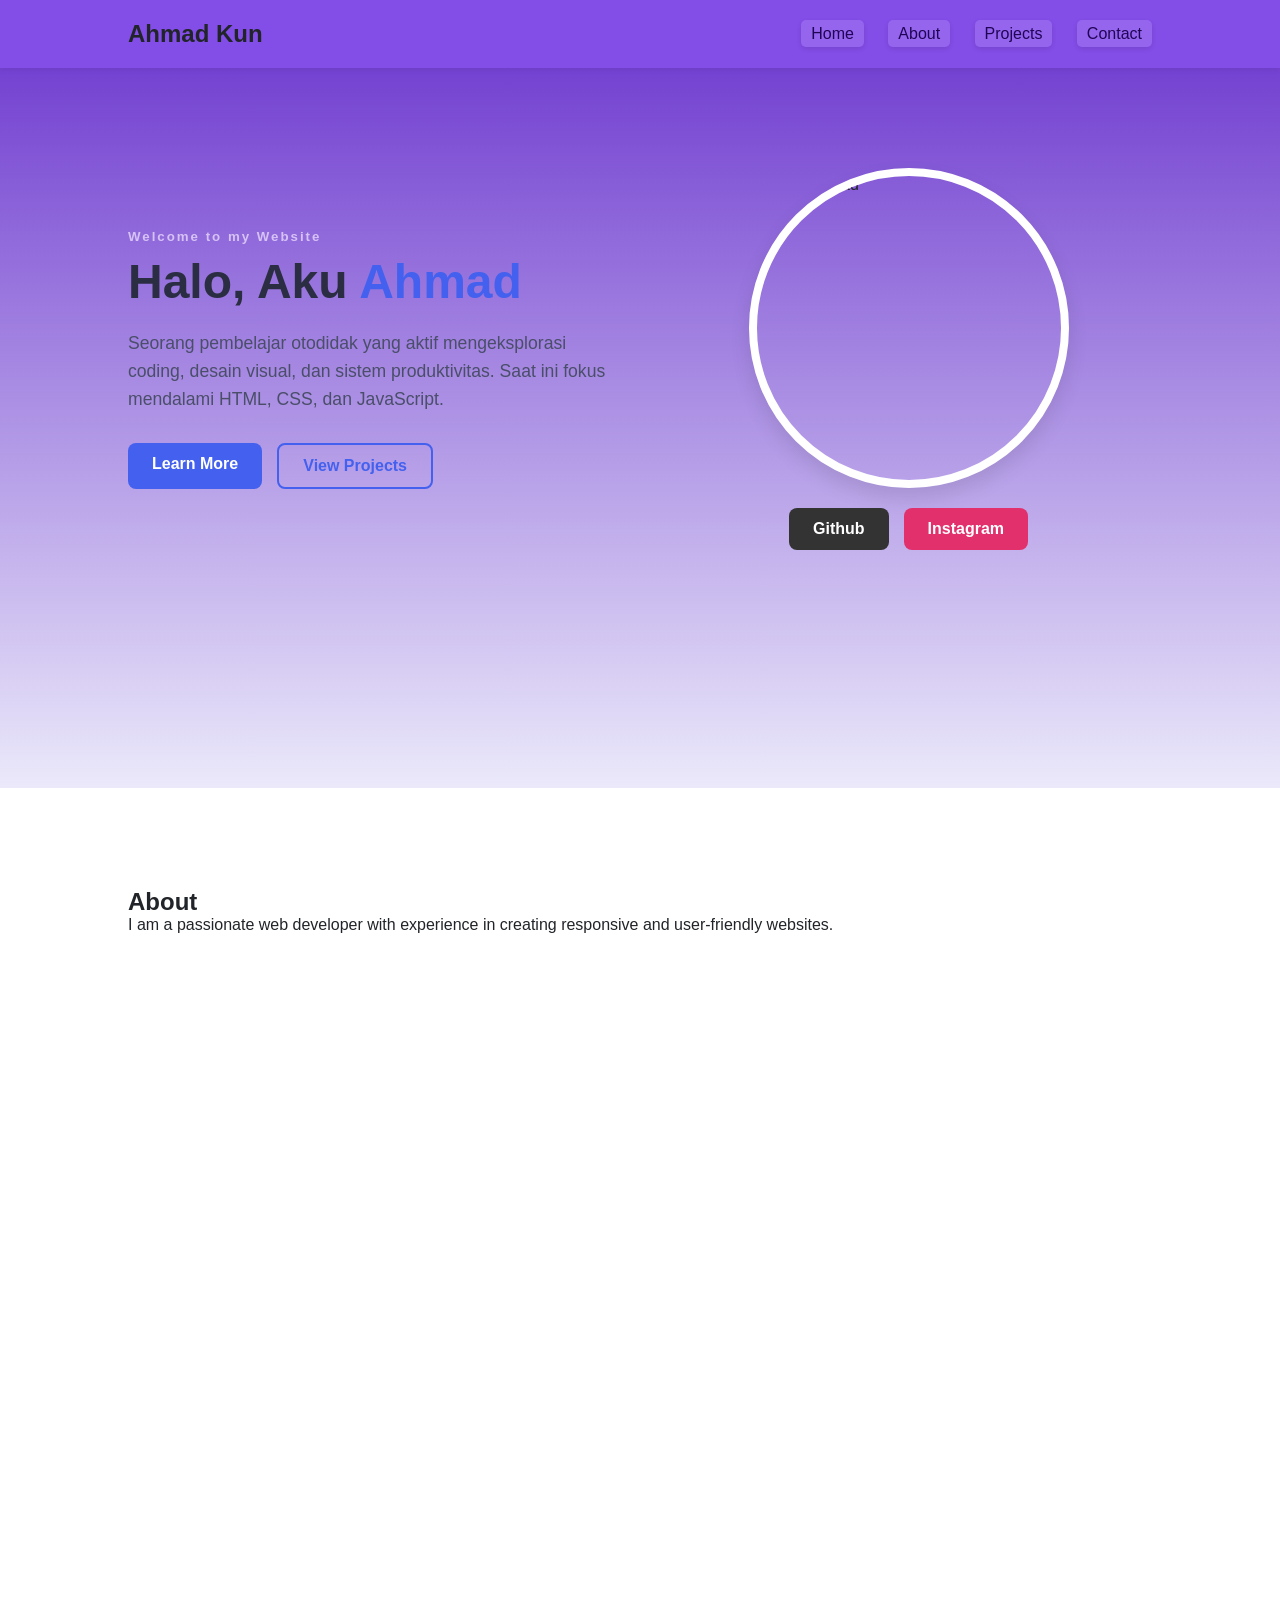
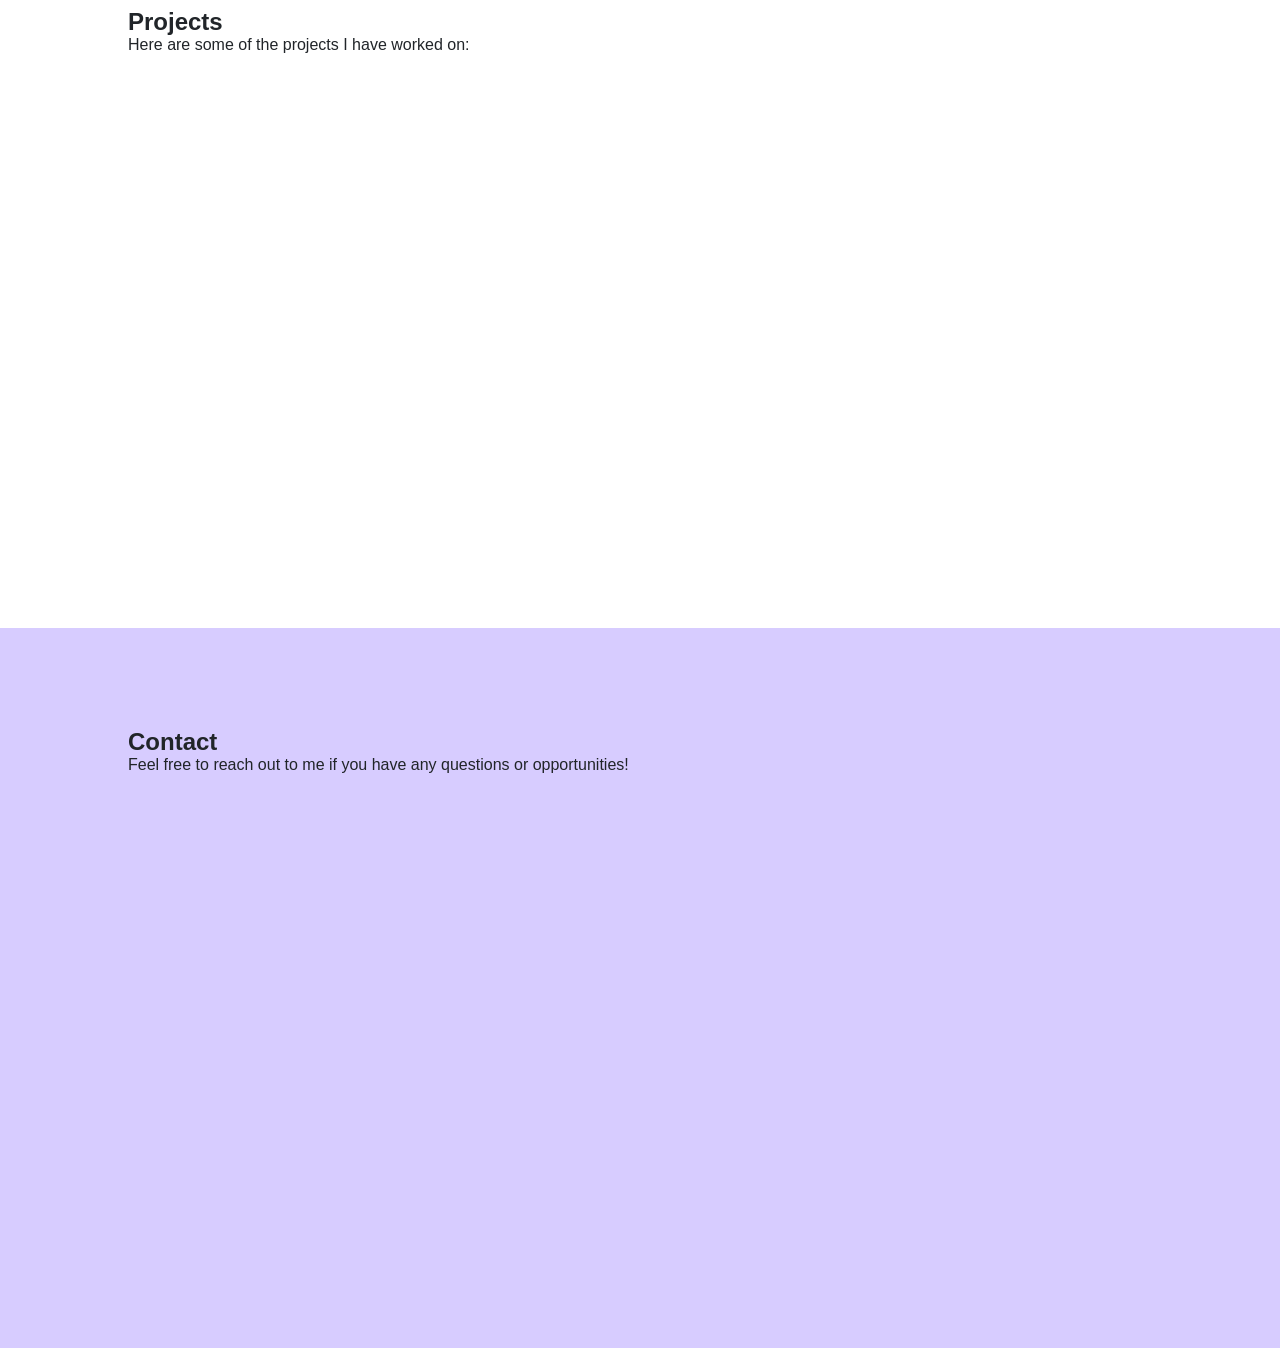
==== Portofolio.html @ 89f1696f "Section Home" ====
<!DOCTYPE html>
<html lang="en">
<head>
    <meta charset="UTF-8">
    <meta name="viewport" content="width=device-width, initial-scale=1.0">
    <title>Document</title>
    <link rel="stylesheet" href="Portofolio.css">
</head>
<body>

    <header>
        <div>
            <h2>Ahmad Kun</h2>
        </div>
        <nav>
            <a href="#home">Home</a>
            <a href="#about">About</a>
            <a href="#projects">Projects</a>
            <a href="#contact">Contact</a>
        </nav>
    </header>

    <section id="home">

        <div class="home-container">

            <div class="home-content">
                <h5>Welcome to my Website</h5>
                <h1>Halo, Aku <span class="highlight">Ahmad</span></h1>
                <p>Seorang pembelajar otodidak yang aktif mengeksplorasi coding, desain visual, dan sistem produktivitas. Saat ini fokus mendalami HTML, CSS, dan JavaScript.</p>
                <div class="home-buttons">
                    <a href="#about" class="btn btn-primary">Learn More</a>
                    <a href="#projects" class="btn btn-secondary">View Projects</a>
                </div>
            </div>
            
            <div class="home-profile">
                <img src="#" alt="Foto Ahmad">
                <div>
                    <a href="https://github.com/alkhudori1026" target="_blank" class="btn btn-third">Github</a>
                    <a href="https://www.instagram.com/aanais.ali/" target="_blank" class="btn btn-fourth">Instagram</a>
                </div>
            </div>

        </div>
        
    </section>

    <section id="about">
        <h2>About</h2>
        <p>I am a passionate web developer with experience in creating responsive and user-friendly websites.</p>
    </section>

    <section id="projects">
        <h2>Projects</h2>
        <p>Here are some of the projects I have worked on:</p>
    </section>

    <section id="contact">
        <h2>Contact</h2>
        <p>Feel free to reach out to me if you have any questions or opportunities!</p>
    </section>
    
</body>
</html>
---- Portofolio.css ----
/* 1. RESET BASE STYLE (Biar jarak bawaan browser hilang dan rapi) */
* {
    margin: 0;
    padding: 0;
    box-sizing: border-box;
}

/* Mengatur font global dan efek scroll mulus saat navigasi diklik */
html {
    font-family: 'Inter', sans-serif; /* Menggunakan font yang bersih */
    scroll-behavior: smooth;
    background-color: #d7ccff; /* Warna latar belakang abu-abu sangat muda */
    color: #212529; /* Warna teks utama */
}

/* 2. STYLING HEADER & NAVIGASI */
header {
    background-color: #834de7; /* Warna background header putih */
    padding: 20px 10%; /* Jarak atas-bawah 20px, kanan-kiri 10% agar seimbang */
    display: flex; /* Mengaktifkan mode flexbox */
    justify-content: space-between; /* Logo di kiri mentok, Navigasi di kanan mentok */
    align-items: center; /* Membuat teks logo dan menu sejajar lurus di tengah */
    box-shadow: 0 2px 5px rgba(0,0,0,0.05); /* Memberi efek bayangan tipis di bawah header */
    position: sticky; /* Membuat header tetap menempel di atas saat di-scroll */
    top: 0;
    z-index: 100;
}

/* Desain untuk Logo */
#logo h2 {
    font-weight: 700;
    color: #2b2d42; /* Warna biru gelap yang elegan */
}

/* Desain untuk Link Navigasi */
nav a {
    text-decoration: none; /* Menghilangkan garis bawah bawaan link */
    color: #210555; /* Warna teks abu-abu agar terlihat clean */
    background-color: #9565ee; /* Memberi warna latar belakang abu-abu muda */
    font-weight: 500;
    margin-left: 20px; /* Memberi jarak antar menu */
    padding: 5px 10px; /* Memberi ruang di dalam link agar lebih mudah diklik */
    border-radius: 5px; /* Membuat sudut link sedikit membulat */
    box-shadow: 0 2px 5px rgba(0,0,0,0.1); /* Memberi efek bayangan tipis di bawah link */
    transition: color 0.3s ease; /* Efek transisi halus saat cursor mendekat */
}

/* Efek ketika menu navigasi diarahkan cursor (Hover) */
nav a:hover {
    color: #cbb7f0; /* Warna berubah jadi gelap saat didekati */
    background-color: #834de7; /* Memberi warna latar belakang abu-abu muda */
}
/* Mengatur warna kotak/area HOME */
/* Mengatur warna kotak/area HOME dengan Gradasi */
#home {
    /* Gradasi miring 135 derajat dari biru cerah ke ungu lembut */
    background: linear-gradient(0deg, #ebe9fa 0%, #7442d1 100%);
    
    /* Alternatif warna lain kalau kamu suka warna semi-gelap modern:
    background: linear-gradient(135deg, #f5f7fa 0%, #c3cfe2 100%); 
    */
}

/* Mengatur warna kotak/area ABOUT */
#about {
    background-color: #ffffff; /* Warna putih bersih agar kontras dengan Home */
}

/* Mengatur warna kotak/area SKILLS */
#skills {
    background-color: #e2e8f0; /* Warna abu-abu yang sedikit lebih tegas */
}

/* Mengatur warna kotak/area PROJECTS */
#projects {
    background-color: #ffffff; /* Kembali ke warna putih */
}
/* Styling khusus untuk container Home */
.home-container {
    display: flex;
    justify-content: space-between;
    align-items: center;
    gap: 50px; /* Jarak antara kolom teks dan foto */
    width: 100%;
}

/* Mengatur kolom teks (Kiri) */
.home-content {
    flex: 1; /* Mengambil ruang proporsional */
}

.home-content h5 {
    color: #d6c2f5;
    letter-spacing: 2px;
    margin-bottom: 10px;
}

.home-content h1 {
    font-size: 3rem;
    margin-bottom: 20px;
    color: #2b2d42;
}

/* Efek warna khusus untuk nama kamu */
.highlight {
    color: #4361ee; /* Warna biru modern */
}

.home-content p {
    font-size: 1.1rem;
    line-height: 1.6;
    color: #4a4e69;
    margin-bottom: 30px;
}

/* Mengatur Tombol */
.home-buttons {
    display: flex;
    gap: 15px;
}

.btn {
    display: inline-block;
    padding: 12px 24px;
    border-radius: 8px;
    text-decoration: none;
    font-weight: 600;
    transition: all 0.3s ease;
}

.btn-primary {
    background-color: #4361ee;
    color: white;
}

.btn-primary:hover {
    background-color: #3046c4;
}

.btn-secondary {
    border: 2px solid #4361ee;
    color: #4361ee;
}

.btn-secondary:hover {
    background-color: #4361ee;
    color: white;
}

/* Styling untuk tombol ketiga (Github) */
.btn-third {
    background-color: #333;
    color: white;
}

.btn-third:hover {
    background-color: #555;
}

/* Styling untuk tombol keempat (Instagram) */
.btn-fourth {
    background-color: #e1306c;
    color: white;
}

.btn-fourth:hover {
    background-color: #d6336c;
}

/* Mengatur kolom foto (Kanan) */
.home-profile {
    flex: 1;
    display: flex;
    flex-direction: column;
    justify-content: center;
    gap: 20px;
}

.home-profile div {
    display: flex;
    justify-content: center;
    gap: 15px; /* Jarak antar tombol */
}

.home-profile div a {
    display: inline-block;
    transition: transform 0.3s ease, box-shadow 0.3s ease; /* Efek transisi halus */
}

.home-profile img {
    width: 320px; /* Atur lebar foto */
    height: 320px; /* Atur tinggi foto */
    border-radius: 50%; /* Membuat foto menjadi bulat otomatis */
    object-fit: cover; /* Agar foto tidak gepeng */
    border: 8px solid #ffffff; /* Efek bingkai putih */
    box-shadow: 0 10px 20px rgba(0,0,0,0.1); /* Efek bayangan halus */
    margin:auto; /* Membuat foto berada di tengah */
}
/* 3. STYLING SECTIONS (Mengatur Area Konten) */

/* Kita beri jarak atas-bawah (padding) yang sama untuk semua section agar rapi */
section {
    padding: 100px 10%; /* 100px atas-bawah agar ada ruang bernapas, 10% kanan-kiri */
    min-height: 80vh; /* Membuat tinggi minimal setiap section hampir memenuhi layar */
}
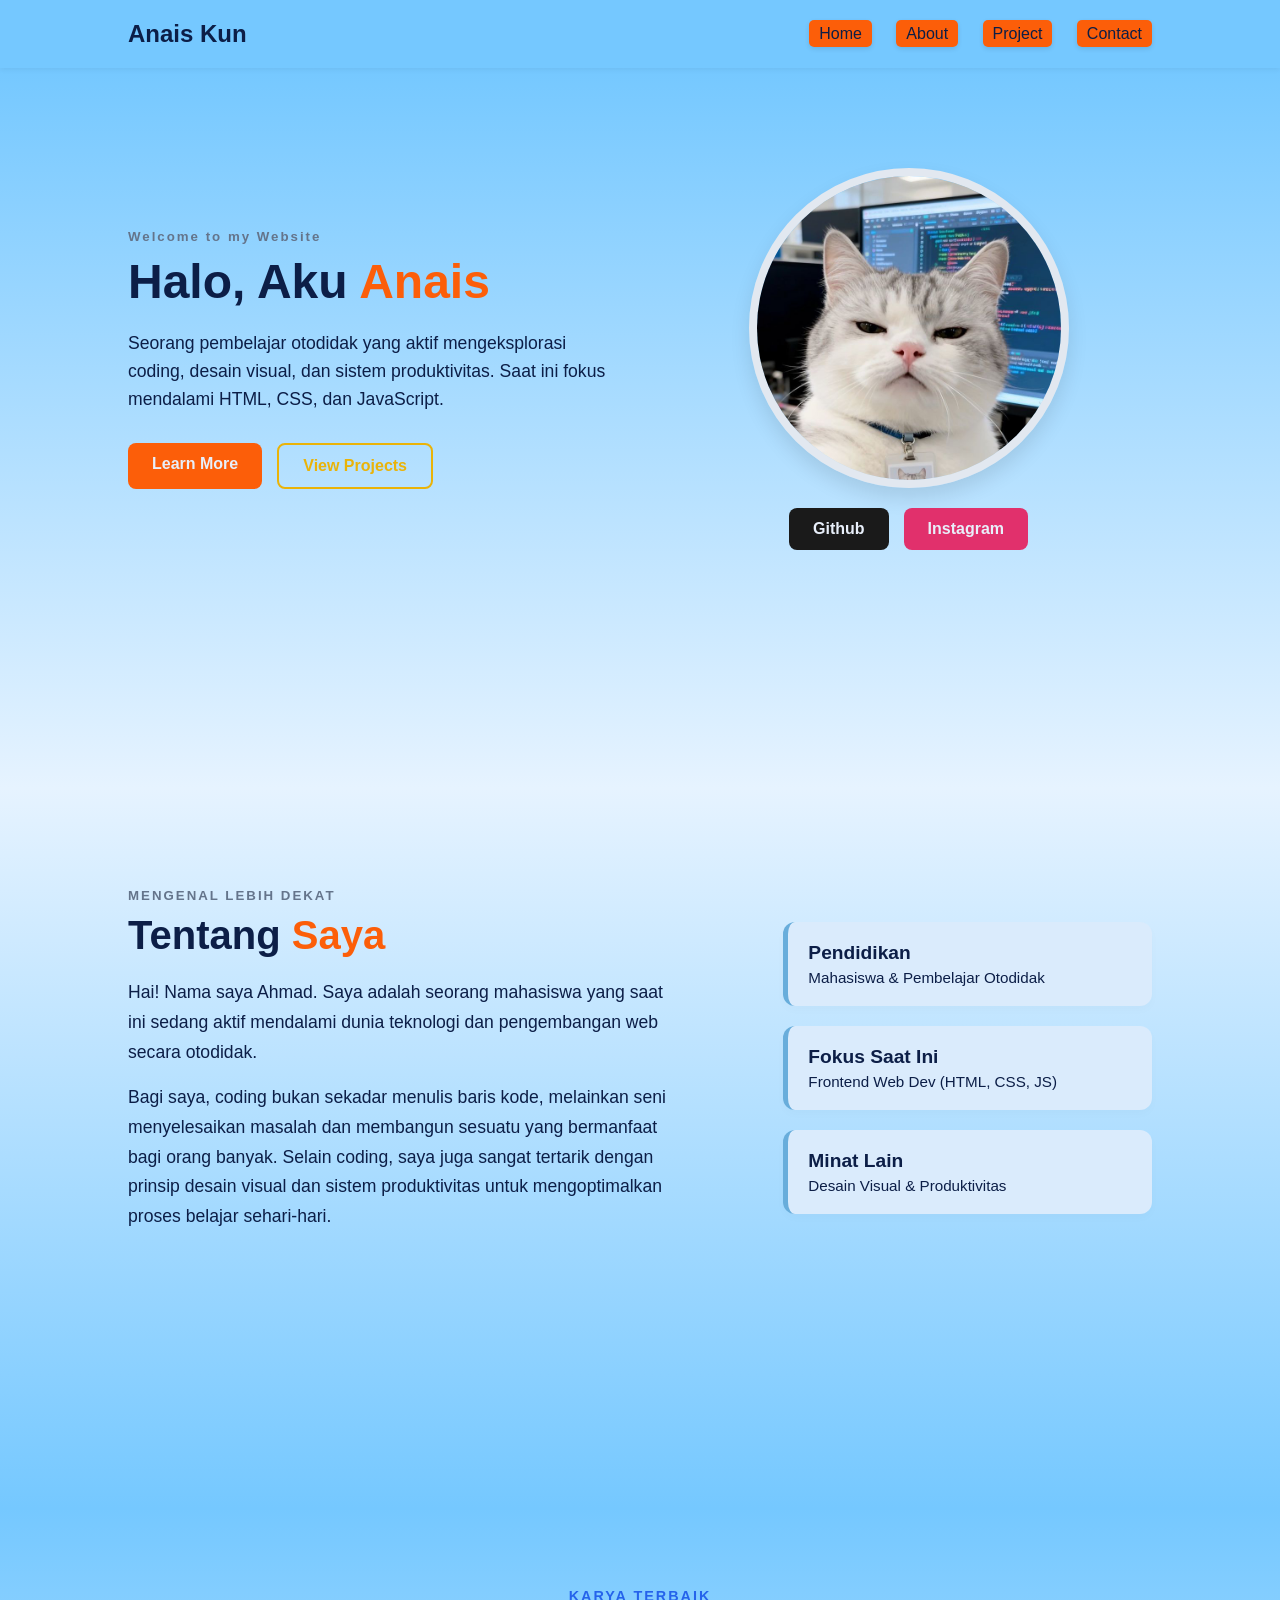
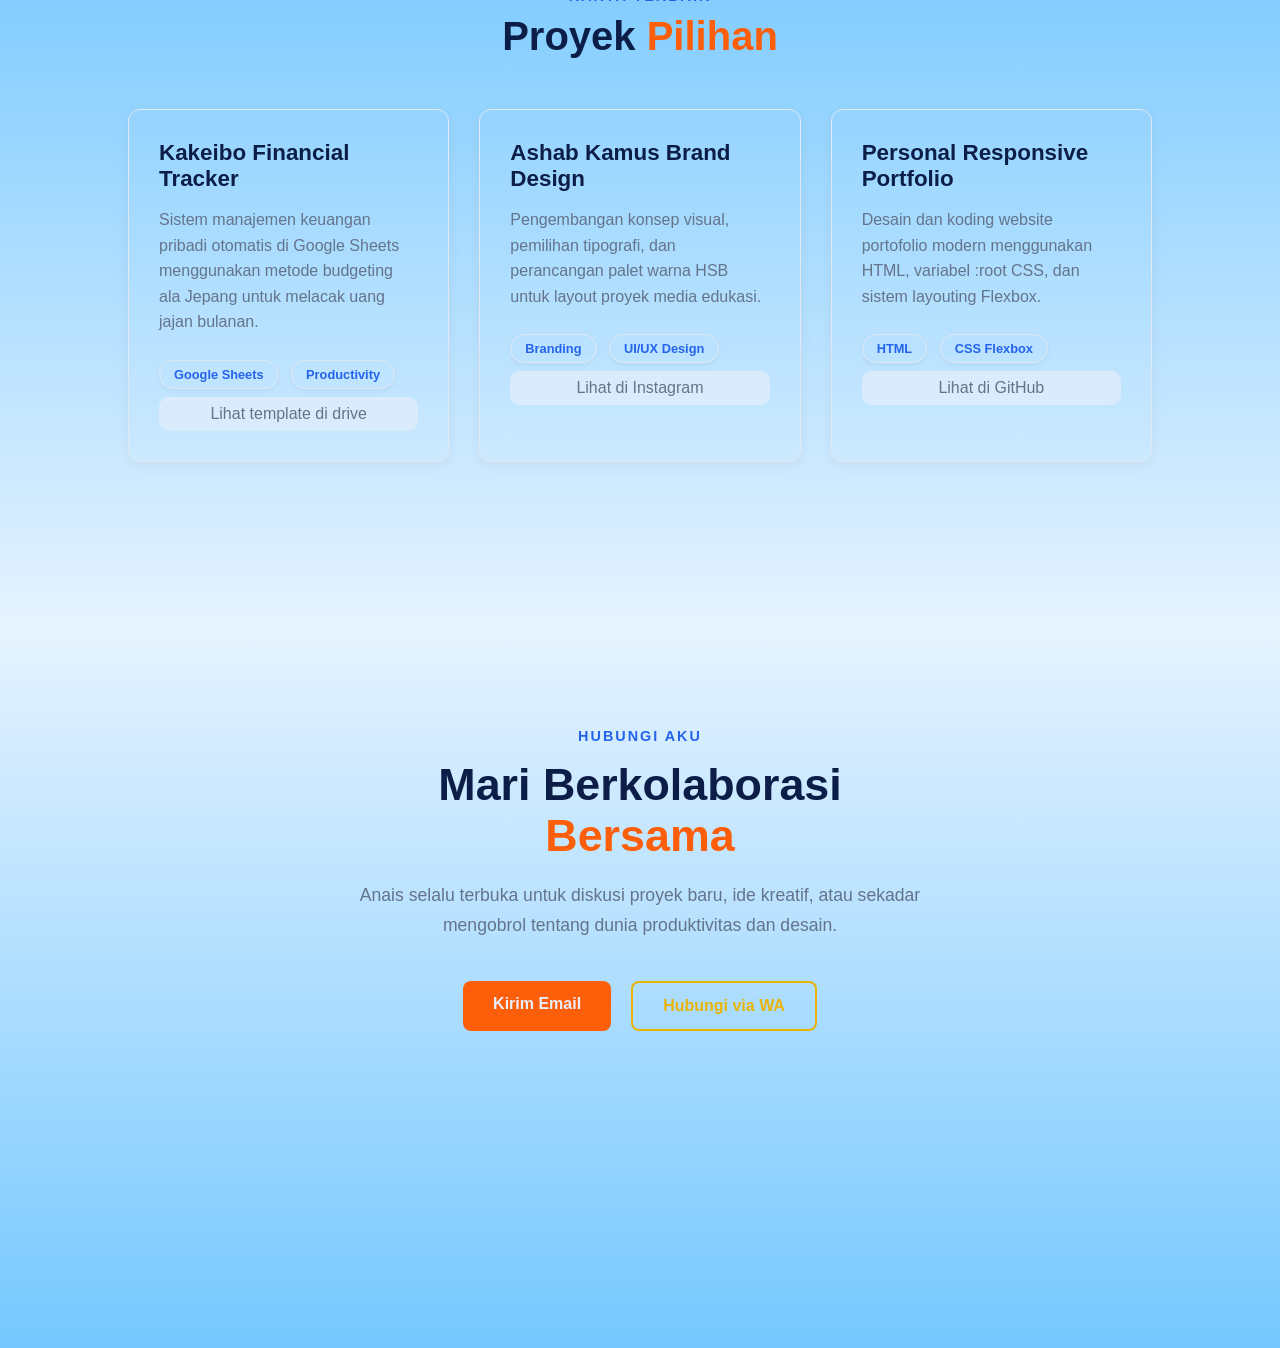
==== commit 155bc1c9: "Finishing All Section" ====
--- a/Portofolio.html
+++ b/Portofolio.html
@@ -1,21 +1,23 @@
 <!DOCTYPE html>
 <html lang="en">
+
 <head>
     <meta charset="UTF-8">
     <meta name="viewport" content="width=device-width, initial-scale=1.0">
-    <title>Document</title>
+    <title>Anais Kun</title>
     <link rel="stylesheet" href="Portofolio.css">
 </head>
+
 <body>
 
     <header>
-        <div>
-            <h2>Ahmad Kun</h2>
+        <div class="logo">
+            <h2>Anais Kun</h2>
         </div>
         <nav>
             <a href="#home">Home</a>
             <a href="#about">About</a>
-            <a href="#projects">Projects</a>
+            <a href="#project">Project</a>
             <a href="#contact">Contact</a>
         </nav>
     </header>
@@ -26,16 +28,17 @@
 
             <div class="home-content">
                 <h5>Welcome to my Website</h5>
-                <h1>Halo, Aku <span class="highlight">Ahmad</span></h1>
-                <p>Seorang pembelajar otodidak yang aktif mengeksplorasi coding, desain visual, dan sistem produktivitas. Saat ini fokus mendalami HTML, CSS, dan JavaScript.</p>
+                <h1>Halo, Aku <span class="highlight">Anais</span></h1>
+                <p>Seorang pembelajar otodidak yang aktif mengeksplorasi coding, desain visual, dan sistem
+                    produktivitas. Saat ini fokus mendalami HTML, CSS, dan JavaScript.</p>
                 <div class="home-buttons">
                     <a href="#about" class="btn btn-primary">Learn More</a>
-                    <a href="#projects" class="btn btn-secondary">View Projects</a>
+                    <a href="#project" class="btn btn-secondary">View Projects</a>
                 </div>
             </div>
-            
+
             <div class="home-profile">
-                <img src="#" alt="Foto Ahmad">
+                <img src="Foto-Profilku.jpg" alt="Foto Ahmad">
                 <div>
                     <a href="https://github.com/alkhudori1026" target="_blank" class="btn btn-third">Github</a>
                     <a href="https://www.instagram.com/aanais.ali/" target="_blank" class="btn btn-fourth">Instagram</a>
@@ -43,23 +46,108 @@
             </div>
 
         </div>
-        
+
     </section>
 
+    <!-- Section About -->
     <section id="about">
-        <h2>About</h2>
-        <p>I am a passionate web developer with experience in creating responsive and user-friendly websites.</p>
+        <div class="about-container">
+
+            <!-- Kolom Kiri: Teks Cerita -->
+            <div class="about-text">
+                <h5>MENGENAL LEBIH DEKAT</h5>
+                <h2>Tentang <span class="highlight">Saya</span></h2>
+                <p>Hai! Nama saya Ahmad. Saya adalah seorang mahasiswa yang saat ini sedang aktif mendalami dunia
+                    teknologi dan pengembangan web secara otodidak.</p>
+                <p>Bagi saya, coding bukan sekadar menulis baris kode, melainkan seni menyelesaikan masalah dan
+                    membangun sesuatu yang bermanfaat bagi orang banyak. Selain coding, saya juga sangat tertarik dengan
+                    prinsip desain visual dan sistem produktivitas untuk mengoptimalkan proses belajar sehari-hari.</p>
+            </div>
+
+            <!-- Kolom Kanan: Kotak Detail Singkat -->
+            <div class="about-details">
+                <div class="detail-card">
+                    <h3>Pendidikan</h3>
+                    <p>Mahasiswa & Pembelajar Otodidak</p>
+                </div>
+                <div class="detail-card">
+                    <h3>Fokus Saat Ini</h3>
+                    <p>Frontend Web Dev (HTML, CSS, JS)</p>
+                </div>
+                <div class="detail-card">
+                    <h3>Minat Lain</h3>
+                    <p>Desain Visual & Produktivitas</p>
+                </div>
+            </div>
+
+        </div>
     </section>
 
-    <section id="projects">
-        <h2>Projects</h2>
-        <p>Here are some of the projects I have worked on:</p>
+    <section id="project">
+
+        <div class="project-header">
+            <h5>KARYA TERBAIK</h5>
+            <h2>Proyek <span class="highlight">Pilihan</span></h2>
+        </div>
+
+        <div class="project-grid">
+
+            <div class="project-card">
+                <div class="project-info">
+                    <h3>Kakeibo Financial Tracker</h3>
+                    <p>Sistem manajemen keuangan pribadi otomatis di Google Sheets menggunakan metode budgeting ala
+                        Jepang untuk melacak uang jajan bulanan.</p>
+                    <span class="tag">Google Sheets</span>
+                    <span class="tag">Productivity</span>
+                    <a href="https://drive.google.com/file/d/1ykQ1IhuZ97ryJfjtg2slIqkxn9ZXHddC/view?usp=drive_link" target="_blank"
+                        rel="noopener noreferrer">Lihat template di drive</a>
+                </div>
+            </div>
+
+            <div class="project-card">
+                <div class="project-info">
+                    <h3>Ashab Kamus Brand Design</h3>
+                    <p>Pengembangan konsep visual, pemilihan tipografi, dan perancangan palet warna HSB untuk layout
+                        proyek media edukasi.</p>
+                    <span class="tag">Branding</span>
+                    <span class="tag">UI/UX Design</span>
+                    <a href="https://www.instagram.com/ashabkamus/" target="_blank" rel="noopener noreferrer">Lihat di
+                        Instagram</a>
+                </div>
+            </div>
+
+            <div class="project-card">
+                <div class="project-info">
+                    <h3>Personal Responsive Portfolio</h3>
+                    <p>Desain dan koding website portofolio modern menggunakan HTML, variabel :root CSS, dan sistem
+                        layouting Flexbox.</p>
+                    <span class="tag">HTML</span>
+                    <span class="tag">CSS Flexbox</span>
+                    <a href="https://github.com/alkhudori1026/Portofolio-Ahmad" target="_blank"
+                        rel="noopener noreferrer">Lihat di GitHub</a>
+                </div>
+            </div>
+
+        </div>
+
     </section>
 
+    <!-- Section Contact -->
     <section id="contact">
-        <h2>Contact</h2>
-        <p>Feel free to reach out to me if you have any questions or opportunities!</p>
+        <div class="contact-container">
+            <h5>HUBUNGI AKU</h5>
+            <h2>Mari Berkolaborasi <span class="highlight">Bersama</span></h2>
+            <p>Anais selalu terbuka untuk diskusi proyek baru, ide kreatif, atau sekadar mengobrol tentang dunia
+                produktivitas dan desain.</p>
+
+            <div class="contact-buttons">
+                <!-- Tombol Utama (Pakai warna Split 1 / Oranye) -->
+                <a href="mailto:alkhudori.1026@gmail.com" class="btn-primary" target="_blank" rel="noopener noreferrer">Kirim Email</a>
+                <!-- Tombol Sekunder (Pakai warna Split 2 / Kuning) -->
+                <a href="https://wa.me/6283879805997" class="btn-secondary" target="_blank" rel="noopener noreferrer">Hubungi via WA</a>
+            </div>
+        </div>
     </section>
-    
 </body>
+
 </html>
--- a/Portofolio.css
+++ b/Portofolio.css
@@ -5,17 +5,48 @@
     box-sizing: border-box;
 }
 
+:root {
+    /* ========================================================
+       1. 60% WARNA DOMINAN (LATAR BELAKANG / NETRAL)
+       ======================================================== */
+    --bg-main1: rgb(117, 200, 255); --bg-main2: rgb(230, 243, 255);        /* Warna dasar halaman (abu-abu super terang) */
+    --bg-card1: rgb(104, 173, 219); --bg-card2: rgb(218, 235, 252);        /* Warna kotak/kartu detail */
+    --bg-dark1: rgb(15, 23, 42); --bg-dark2: rgb(15, 23, 42);        /* (Opsional) Jika ada section yang mau dibuat gelap */
+
+    /* ========================================================
+       2. 30% WARNA SEKUNDER (STRUKTUR & TEKS)
+       ======================================================== */
+    --text-main: rgb(12, 30, 71); --text-secondary: rgb(232, 239, 250); /* Warna teks utama (Biru Gelap hampir hitam) */
+    --text-muted: rgb(100, 116, 139);     /* Warna teks pendukung/sub-headline (Abu-abu) */
+    --border-color: rgb(226, 232, 240);   /* Warna garis tipis pembatas */
+
+    /* ========================================================
+       3. 10% WARNA AKSEN (SPLIT-COMPLEMENTARY TRIO)
+       ======================================================== */
+    /* Warna Dasar (Base Accent) */
+    --color-base: rgb(37, 99, 235);       /* Biru Modern - Untuk Highlight & Link Aktif */
+    --color-base-hover: rgb(38, 60, 184); /* Biru agak gelap saat tombol di-hover */
+
+    /* Warna Seberang Kanan (Split Accent 1) */
+    --color-split-1: rgb(252, 94, 9);    /* Oranye - Untuk Tombol CTA Utama (Paling Mencolok) */
+    --color-split-1-hover: rgb(224, 78, 27);
+
+    /* Warna Seberang Kiri (Split Accent 2) */
+    --color-split-2: rgb(234, 179, 8);    /* Kuning Emas - Untuk Tombol Kedua, Ikon, atau Tagging */
+    --color-split-2-hover: rgb(251, 133, 0);
+}
+
 /* Mengatur font global dan efek scroll mulus saat navigasi diklik */
 html {
     font-family: 'Inter', sans-serif; /* Menggunakan font yang bersih */
     scroll-behavior: smooth;
-    background-color: #d7ccff; /* Warna latar belakang abu-abu sangat muda */
-    color: #212529; /* Warna teks utama */
+    background-color: var(--bg-main1); /* Warna latar belakang abu-abu sangat muda */
+    color: var(--text-main); /* Warna teks utama */
 }
 
 /* 2. STYLING HEADER & NAVIGASI */
 header {
-    background-color: #834de7; /* Warna background header putih */
+    background-color: var(--bg-main1); /* Warna background header putih */
     padding: 20px 10%; /* Jarak atas-bawah 20px, kanan-kiri 10% agar seimbang */
     display: flex; /* Mengaktifkan mode flexbox */
     justify-content: space-between; /* Logo di kiri mentok, Navigasi di kanan mentok */
@@ -29,14 +60,14 @@
 /* Desain untuk Logo */
 #logo h2 {
     font-weight: 700;
-    color: #2b2d42; /* Warna biru gelap yang elegan */
+    color: var(--text-main); /* Warna biru gelap yang elegan */
 }
 
 /* Desain untuk Link Navigasi */
 nav a {
     text-decoration: none; /* Menghilangkan garis bawah bawaan link */
-    color: #210555; /* Warna teks abu-abu agar terlihat clean */
-    background-color: #9565ee; /* Memberi warna latar belakang abu-abu muda */
+    color: var(--text-main); /* Warna teks abu-abu agar terlihat clean */
+    background-color: var(--color-split-1); /* Memberi warna latar belakang abu-abu muda */
     font-weight: 500;
     margin-left: 20px; /* Memberi jarak antar menu */
     padding: 5px 10px; /* Memberi ruang di dalam link agar lebih mudah diklik */
@@ -47,34 +78,30 @@
 
 /* Efek ketika menu navigasi diarahkan cursor (Hover) */
 nav a:hover {
-    color: #cbb7f0; /* Warna berubah jadi gelap saat didekati */
-    background-color: #834de7; /* Memberi warna latar belakang abu-abu muda */
-}
+    color: var(--text-secondary); /* Warna berubah jadi gelap saat didekati */
+    background-color: var(--color-split-1-hover); /* Memberi warna latar belakang abu-abu muda */
+}
+
+
+/* 3. STYLING SECTIONS (Mengatur Area Konten) */
+
+/* Kita beri jarak atas-bawah (padding) yang sama untuk semua section agar rapi */
+section {
+    padding: 100px 10%; /* 100px atas-bawah agar ada ruang bernapas, 10% kanan-kiri */
+    min-height: 80vh; /* Membuat tinggi minimal setiap section hampir memenuhi layar */
+}
+
 /* Mengatur warna kotak/area HOME */
 /* Mengatur warna kotak/area HOME dengan Gradasi */
 #home {
-    /* Gradasi miring 135 derajat dari biru cerah ke ungu lembut */
-    background: linear-gradient(0deg, #ebe9fa 0%, #7442d1 100%);
-    
-    /* Alternatif warna lain kalau kamu suka warna semi-gelap modern:
-    background: linear-gradient(135deg, #f5f7fa 0%, #c3cfe2 100%); 
-    */
+    background: linear-gradient(180deg, var(--bg-main1) 0%, var(--bg-main2) 100%);
 }
 
 /* Mengatur warna kotak/area ABOUT */
 #about {
-    background-color: #ffffff; /* Warna putih bersih agar kontras dengan Home */
-}
-
-/* Mengatur warna kotak/area SKILLS */
-#skills {
-    background-color: #e2e8f0; /* Warna abu-abu yang sedikit lebih tegas */
-}
-
-/* Mengatur warna kotak/area PROJECTS */
-#projects {
-    background-color: #ffffff; /* Kembali ke warna putih */
-}
+    background: linear-gradient(0deg, var(--bg-main1) 0%, var(--bg-main2) 100%);
+}
+
 /* Styling khusus untuk container Home */
 .home-container {
     display: flex;
@@ -90,7 +117,7 @@
 }
 
 .home-content h5 {
-    color: #d6c2f5;
+    color: var(--text-muted); /* Warna aksen biru */
     letter-spacing: 2px;
     margin-bottom: 10px;
 }
@@ -98,18 +125,18 @@
 .home-content h1 {
     font-size: 3rem;
     margin-bottom: 20px;
-    color: #2b2d42;
+    color: var(--text-main);
 }
 
 /* Efek warna khusus untuk nama kamu */
 .highlight {
-    color: #4361ee; /* Warna biru modern */
+    color: var(--color-split-1); /* Warna biru modern */
 }
 
 .home-content p {
     font-size: 1.1rem;
     line-height: 1.6;
-    color: #4a4e69;
+    color: var(--text-main);
     margin-bottom: 30px;
 }
 
@@ -129,42 +156,43 @@
 }
 
 .btn-primary {
-    background-color: #4361ee;
-    color: white;
+    background-color: var(--color-split-1);
+    color: var(--text-secondary);
 }
 
 .btn-primary:hover {
-    background-color: #3046c4;
+    background-color: var(--color-split-1-hover);
 }
 
 .btn-secondary {
-    border: 2px solid #4361ee;
-    color: #4361ee;
+    border: 2px solid var(--color-split-2);
+    color: var(--color-split-2);
 }
 
 .btn-secondary:hover {
-    background-color: #4361ee;
-    color: white;
+    border-color: var(--color-split-2-hover);
+    background-color: var(--color-split-2-hover);
+    color: var(--text-secondary);
 }
 
 /* Styling untuk tombol ketiga (Github) */
 .btn-third {
-    background-color: #333;
-    color: white;
+    background-color: #1a1a1a;
+    color: var(--text-secondary);
 }
 
 .btn-third:hover {
-    background-color: #555;
+    background-color: #333333;
 }
 
 /* Styling untuk tombol keempat (Instagram) */
 .btn-fourth {
     background-color: #e1306c;
-    color: white;
+    color: var(--text-secondary);
 }
 
 .btn-fourth:hover {
-    background-color: #d6336c;
+    background-color: #d11c5a;
 }
 
 /* Mengatur kolom foto (Kanan) */
@@ -192,14 +220,230 @@
     height: 320px; /* Atur tinggi foto */
     border-radius: 50%; /* Membuat foto menjadi bulat otomatis */
     object-fit: cover; /* Agar foto tidak gepeng */
-    border: 8px solid #ffffff; /* Efek bingkai putih */
+    border: 8px solid var(--border-color); /* Efek bingkai putih */
     box-shadow: 0 10px 20px rgba(0,0,0,0.1); /* Efek bayangan halus */
     margin:auto; /* Membuat foto berada di tengah */
 }
-/* 3. STYLING SECTIONS (Mengatur Area Konten) */
-
-/* Kita beri jarak atas-bawah (padding) yang sama untuk semua section agar rapi */
-section {
-    padding: 100px 10%; /* 100px atas-bawah agar ada ruang bernapas, 10% kanan-kiri */
-    min-height: 80vh; /* Membuat tinggi minimal setiap section hampir memenuhi layar */
-}
+
+/* Styling untuk Container About */
+.about-container {
+    display: flex;
+    justify-content: space-between;
+    align-items: center;
+    gap: 10%; /* Jarak antar kolom */
+}
+
+/* Mengatur Kolom Teks (Kiri) */
+.about-text {
+    flex: 1.2  ; /* Diberi ruang sedikit lebih lebar untuk teks cerita */
+}
+
+.about-text h5 {
+    color: var(--text-muted); /* Warna aksen biru */
+    letter-spacing: 2px;
+    margin-bottom: 10px;
+}
+
+.about-text h2 {
+    font-size: 2.5rem;
+    margin-bottom: 20px;
+    color: var(--text-main);
+}
+
+.about-text p {
+    font-size: 1.1rem;
+    line-height: 1.7;
+    color: var(--text-main);
+    margin-bottom: 15px;
+}
+
+/* Mengatur Kolom Kartu Detail (Kanan) */
+.about-details {
+    flex: 0.8; /* Ruang sedikit lebih ramping */
+    display: flex;
+    flex-direction: column; /* Menyusun kartu ke bawah */
+    gap: 20px;
+}
+
+/* Desain Kartu Detail */
+.detail-card {
+    background-color: var(--bg-card2); /* Warna dasar abu-abu sangat muda */
+    padding: 20px;
+    border-radius: 12px;
+    border-left: 5px solid var(--bg-card1); /* Garis aksen vertikal di sebelah kiri */
+    box-shadow: 0 4px 10px rgba(0, 0, 0, 0.02);
+    transition: transform 0.3s ease, box-shadow 0.3s ease;
+}
+
+/* Efek interaktif saat kartu didekati cursor */
+.detail-card:hover {
+    transform: translateX(5px); /* Kartu sedikit bergeser ke kanan */
+    box-shadow: 0 5px 15px rgba(67, 97, 238, 0.1); /* Bayangan biru halus */
+}
+
+.detail-card h3 {
+    font-size: 1.2rem;
+    color: var(--text-main);
+    margin-bottom: 5px;
+}
+
+.detail-card p {
+    font-size: 0.95rem;
+    color: var(--text-main);
+}
+
+/* ========================================================
+   SECTION PROJECT / PORTFOLIO
+   ======================================================== */
+#project {
+    background: linear-gradient(180deg, var(--bg-main1) 0%, var(--bg-main2) 100%);
+    padding: 80px 10%; /* Atur jarak atas-bawah dan kanan-kiri section */
+    text-align: center;
+}
+
+.project-header {
+    margin-bottom: 50px; /* Jarak antara judul section dengan barisan kartu */
+}
+
+.project-header h5 {
+    color: var(--color-base); /* Warna biru untuk tulisan kecil di atas judul */
+    font-size: 0.9rem;
+    letter-spacing: 2px; /* Kasih jarak antar huruf biar estetik */
+    margin-bottom: 10px;
+}
+
+.project-header h2 {
+    font-size: 2.5rem;
+    color: var(--text-main);
+}
+
+/* CONTAINER UTAMA UNTUK KARTU-KARTU (Kunci Flexbox 3 Kolom) */
+.project-grid {
+    display: flex;
+    flex-wrap: wrap; /* Biar kalau layarnya kekecilan di HP, kartunya otomatis melorot ke bawah */
+    gap: 30px; /* Jarak pas antar kartu */
+    justify-content: center; /* Kartu otomatis rata tengah */
+}
+
+/* KOTAK KARTU PROYEK INDIVIDUAL */
+.project-card {
+    background-color: rgb(var(--bg-card2)/0.8);
+    box-shadow: 0 4px 15px rgba(0, 0, 0, 0.05); /* Efek bayangan tipis */
+    border: 1px solid var(--border-color);
+    border-radius: 12px; /* Sudut melengkung halus modern */
+    padding: 30px;
+    text-align: left; /* Teks di dalam kartu tetep rata kiri */
+    
+    /* Mengatur lebar kartu: Basisnya mengambil porsi sepertiga layar */
+    flex: 1 1 calc(33.333% - 20px); 
+    min-width: 280px; /* Batas minimal lebar kartu agar tidak gepeng di layar HP */
+    
+    /* Efek Animasi Transisi Halus */
+    transition: transform 0.3s ease, box-shadow 0.3s ease, border-color 0.3s ease;
+}
+
+/* LOGIKA EFEK HOVER KARTU (Saat Disorot Mouse) */
+.project-card:hover {
+    transform: translateY(-8px); /* Kartu otomatis ngangkat ke atas sedikit */
+    box-shadow: 0 15px 30px rgba(0, 0, 0, 0.1); /* Efek bayangan tipis seolah melayang */
+    border-color: var(--color-base); /* Pinggirannya berubah ke warna base */
+}
+
+.project-card h3 {
+    font-size: 1.4rem;
+    color: var(--text-main);
+    margin-bottom: 15px;
+}
+
+.project-card p {
+    font-size: 1rem;
+    color: var(--text-muted);
+    line-height: 1.6;
+    margin-bottom: 25px;
+}
+
+.project-card a {
+    display: block;
+    background-color: var(--bg-card2);
+    justify-content: center;
+    text-align: center;
+    padding: 8px 16px;
+    border-radius: 10px;
+    text-decoration: none;
+    color: var(--text-muted);
+    font-weight: 300;
+    transition: color 0.5s ease, border-color 0.5s ease,transform 0.3s ease; /* Efek transisi halus saat cursor mendekat */
+}
+
+.project-card a:hover {
+    color: var(--color-split-2-hover);
+    transform: translateY(-2px); /* Tombol sedikit naik saat di-hover */
+}
+
+/* GAYA UNTUK TAG SKILL/TEKNOLOGI DI BAWAH KARTU */
+.tag {
+    display: inline-block;
+    background-color: var(--bg-main);
+    color: var(--color-base);
+    font-size: 0.8rem;
+    font-weight: 600;
+    padding: 6px 14px;
+    border-radius: 20px; /* Berbentuk kapsul */
+    margin-right: 8px;
+    margin-bottom: 8px;
+    border: 1px solid var(--border-color);
+    box-shadow: 0 2px 5px rgba(0, 0, 0, 0.05);
+}
+
+/* ========================================================
+   SECTION CONTACT
+   ======================================================== */
+#contact {
+    background: linear-gradient(0deg, var(--bg-main1) 0%, var(--bg-main2) 100%);
+    padding: 100px 10%;
+    background-color: var(--bg-card); /* Pakai warna dasar kartu agar beda dari bg-main */
+    text-align: center;
+}
+
+.contact-container {
+    max-width: 600px; /* Batasi lebar teks agar tidak terlalu melar ke samping */
+    margin: 0 auto; /* Buat container otomatis rata tengah */
+}
+
+.contact-container h5 {
+    color: var(--color-base);
+    font-size: 0.9rem;
+    letter-spacing: 2px;
+    margin-bottom: 15px;
+}
+
+.contact-container h2 {
+    font-size: 2.8rem;
+    color: var(--text-main);
+    margin-bottom: 20px;
+}
+
+.contact-container p {
+    font-size: 1.1rem;
+    color: var(--text-muted);
+    line-height: 1.7;
+    margin-bottom: 40px;
+}
+
+/* Mengatur barisan tombol agar rapi berdampingan */
+.contact-buttons {
+    display: flex;
+    gap: 20px;
+    justify-content: center;
+    flex-wrap: wrap; /* Biar kalau di HP otomatis tumpuk atas-bawah */
+}
+
+/* Pengaturan dasar untuk link berbentuk tombol (jika belum ada) */
+.contact-buttons a {
+    text-decoration: none;
+    padding: 14px 30px;
+    border-radius: 8px;
+    font-weight: 600;
+    font-size: 1rem;
+    transition: all 0.3s ease;
+}
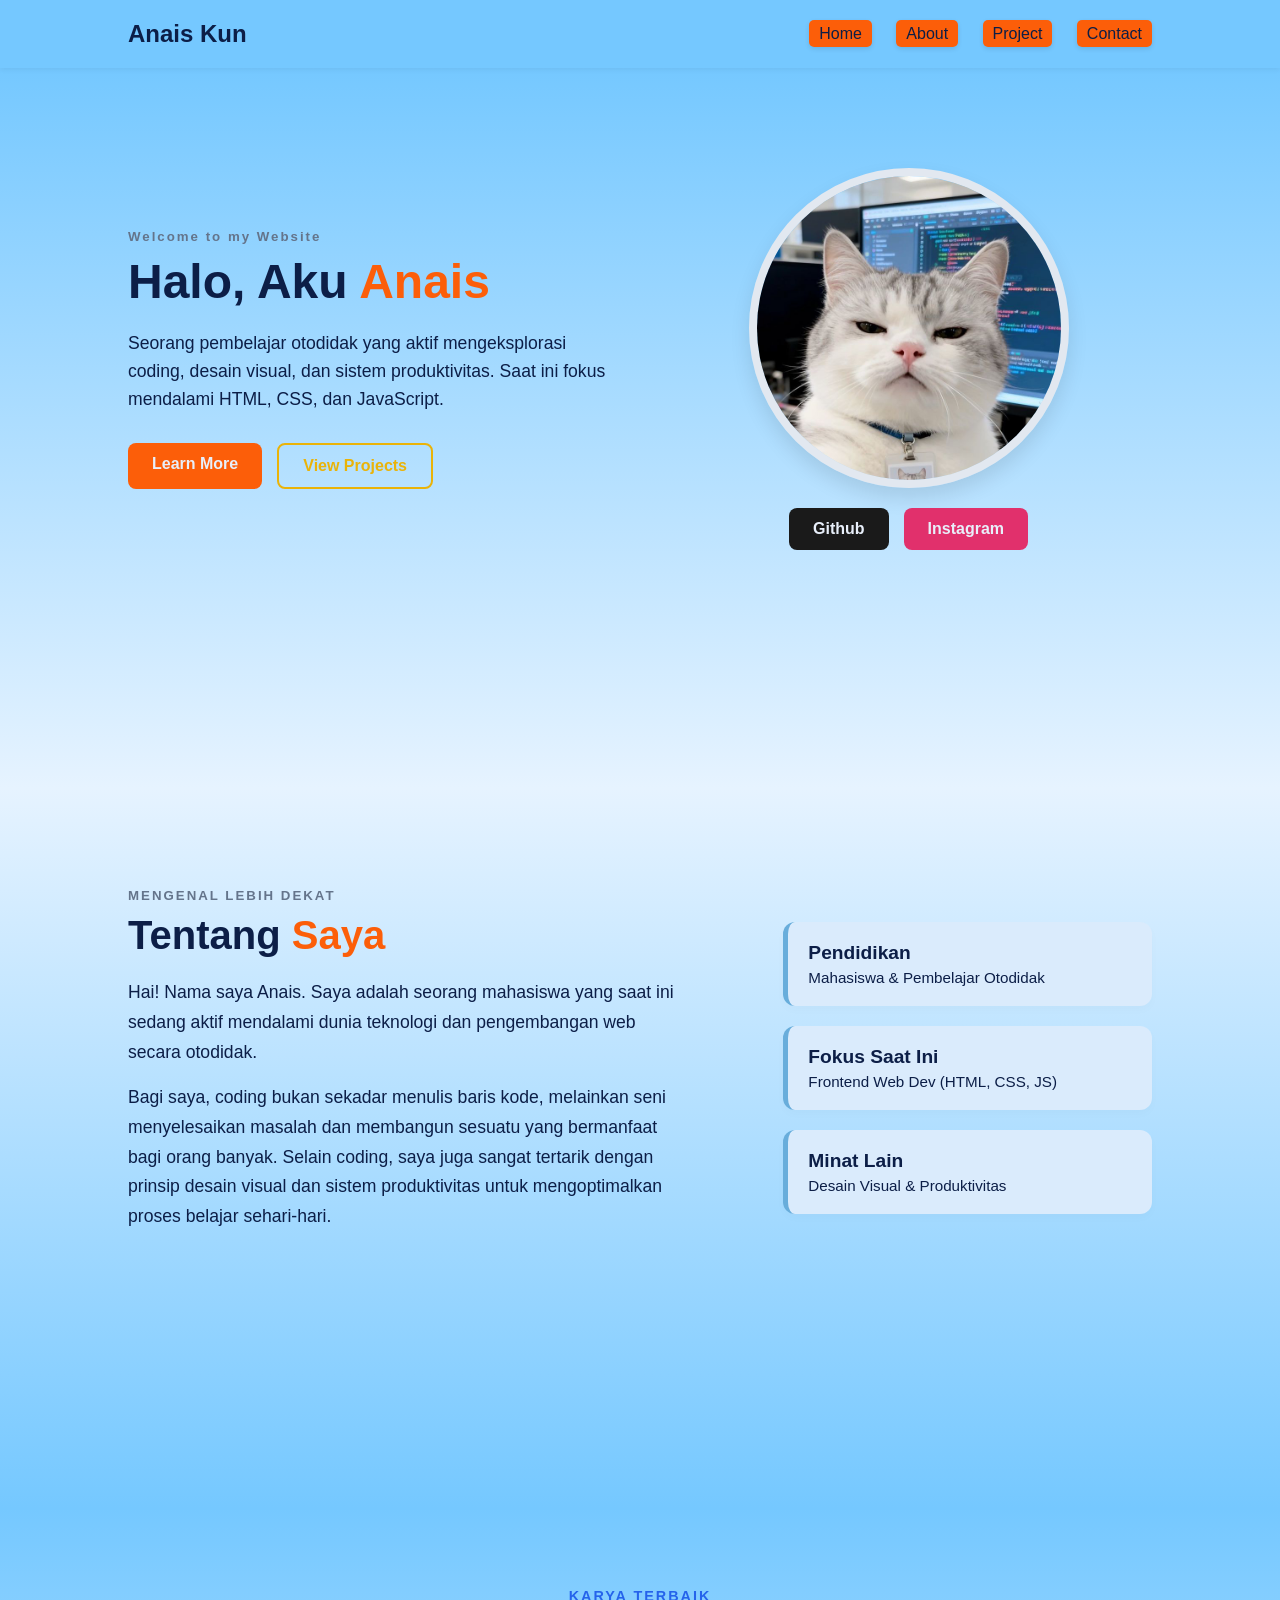
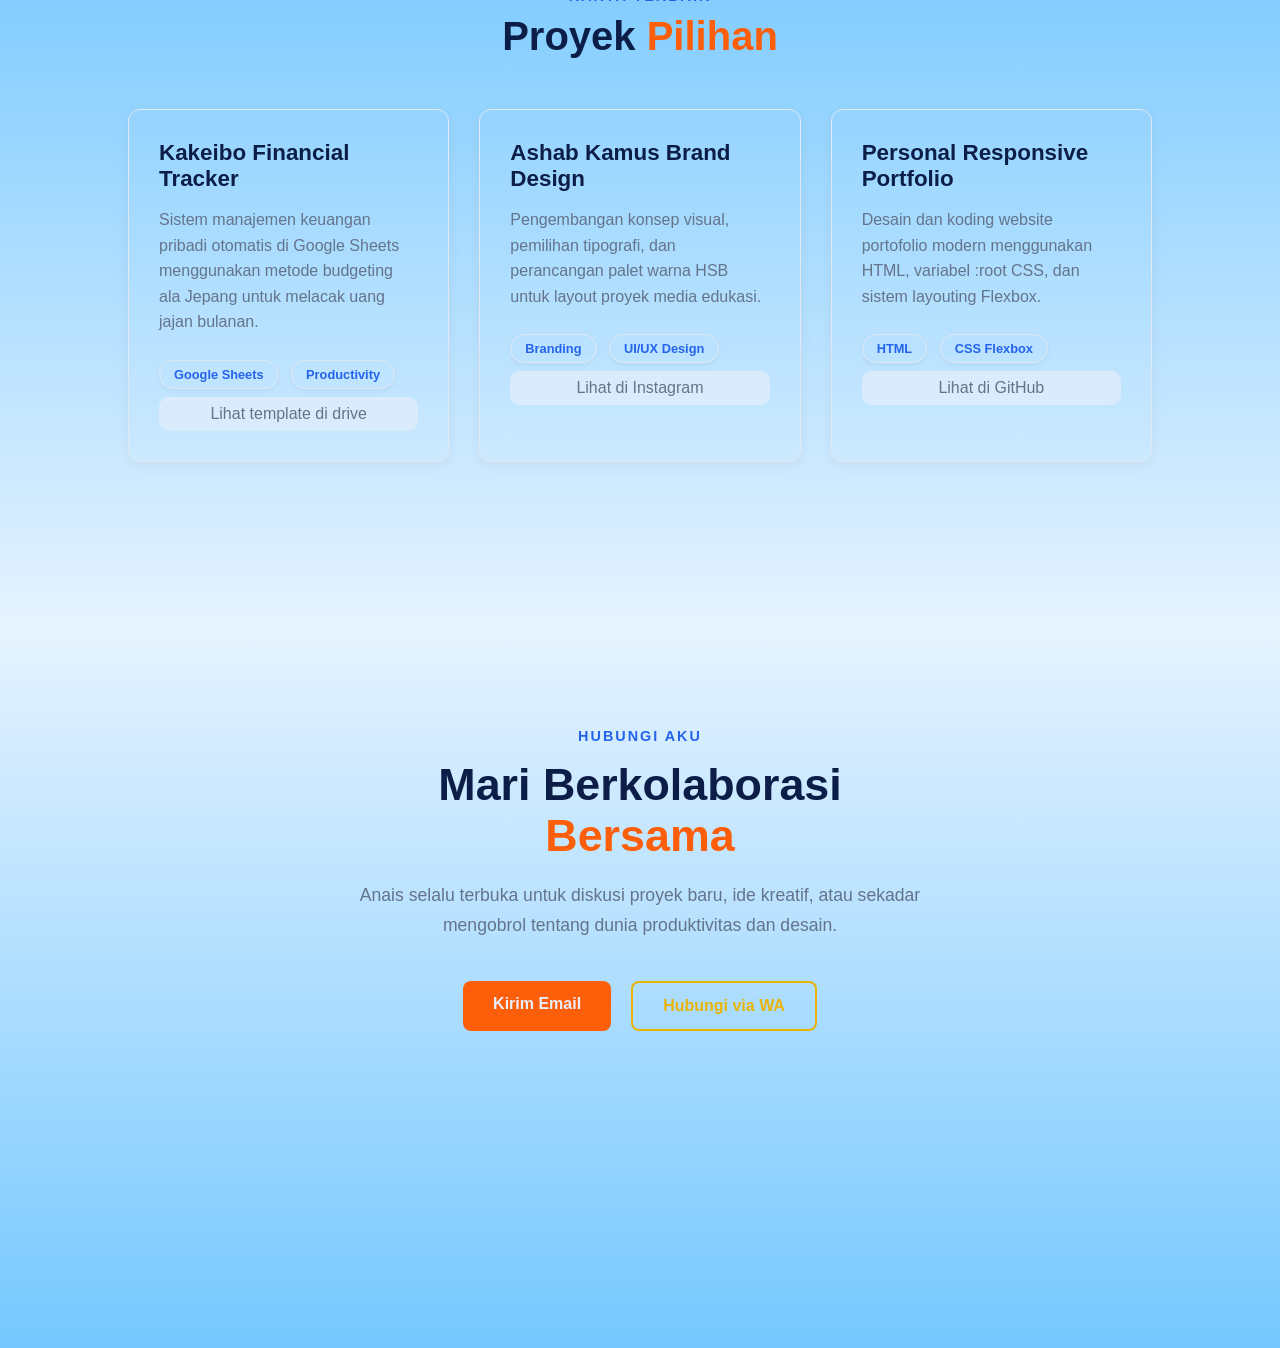
==== commit 7859f55e: "typo nama wkwk" ====
--- a/Portofolio.html
+++ b/Portofolio.html
@@ -57,7 +57,7 @@
             <div class="about-text">
                 <h5>MENGENAL LEBIH DEKAT</h5>
                 <h2>Tentang <span class="highlight">Saya</span></h2>
-                <p>Hai! Nama saya Ahmad. Saya adalah seorang mahasiswa yang saat ini sedang aktif mendalami dunia
+                <p>Hai! Nama saya Anais. Saya adalah seorang mahasiswa yang saat ini sedang aktif mendalami dunia
                     teknologi dan pengembangan web secara otodidak.</p>
                 <p>Bagi saya, coding bukan sekadar menulis baris kode, melainkan seni menyelesaikan masalah dan
                     membangun sesuatu yang bermanfaat bagi orang banyak. Selain coding, saya juga sangat tertarik dengan
